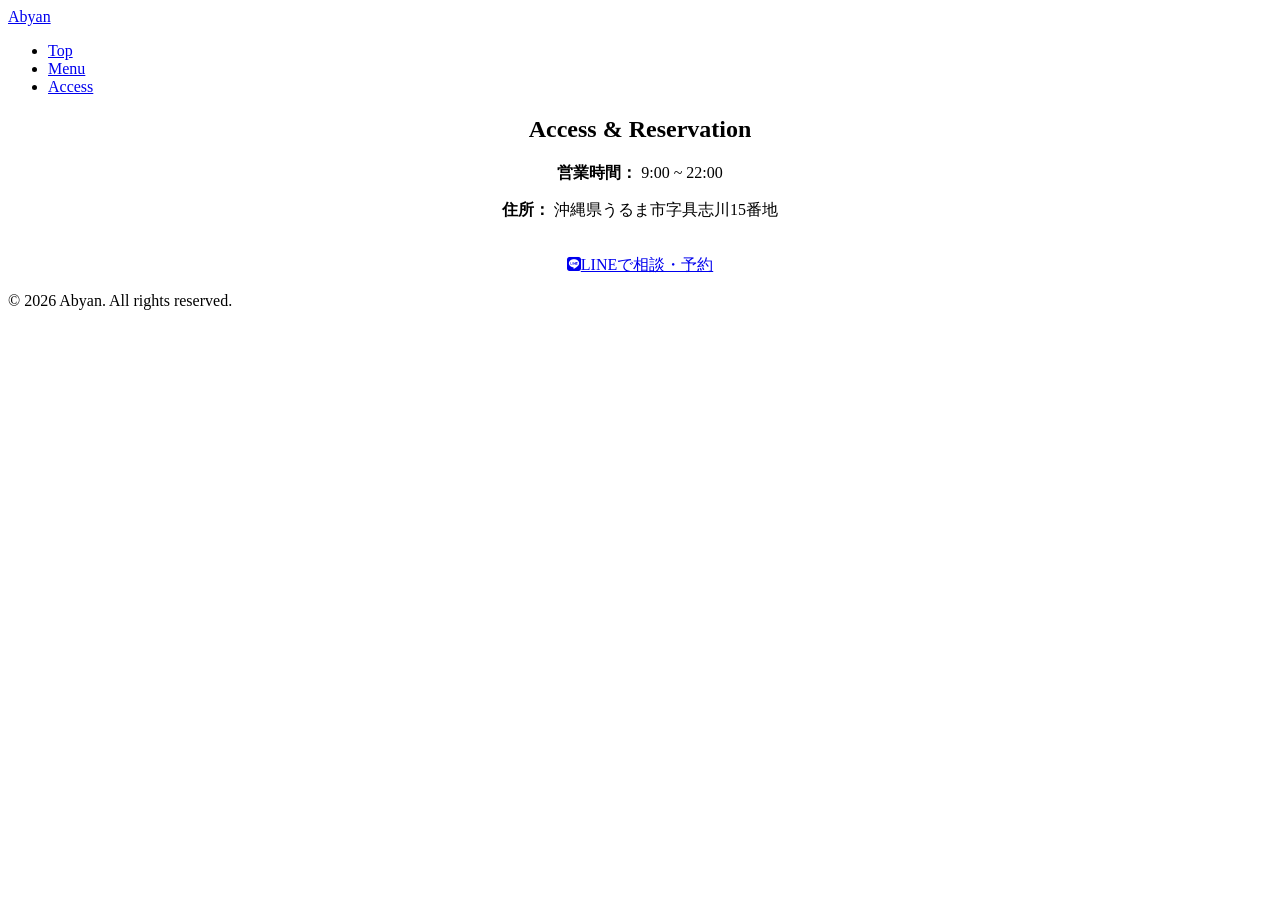
==== access.html @ 02170209 "Add files via upload" ====
<!DOCTYPE html>
<html lang="ja">
<head>
    <meta charset="UTF-8">
    <title>Access | Abyan</title>
    <link rel="stylesheet" href="css/style.css">
    <link rel="stylesheet" href="https://cdnjs.cloudflare.com/ajax/libs/font-awesome/6.0.0/css/all.min.css">
</head>
<body>
    <header>
        <div class="header-inner">
            <a href="index.html" class="logo">Abyan</a>
            <nav>
                <ul>
                    <li><a href="index.html">Top</a></li>
                    <li><a href="menu.html">Menu</a></li>
                    <li><a href="access.html">Access</a></li>
                </ul>
            </nav>
        </div>
    </header>

    <section style="text-align: center;">
        <div class="container">
            <div class="section-title"><h2>Access & Reservation</h2></div>
            <p><strong>営業時間：</strong> 9:00 ~ 22:00</p>
            <p><strong>住所：</strong> 沖縄県うるま市字具志川15番地</p>
            <br>
            <a href="https://line.me/R/ti/p/..." class="cta-button line">
                <i class="fab fa-line"></i>LINEで相談・予約
            </a>
        </div>
    </section>

    <footer>
        <p>&copy; 2026 Abyan. All rights reserved.</p>
    </footer>
</body>
</html>
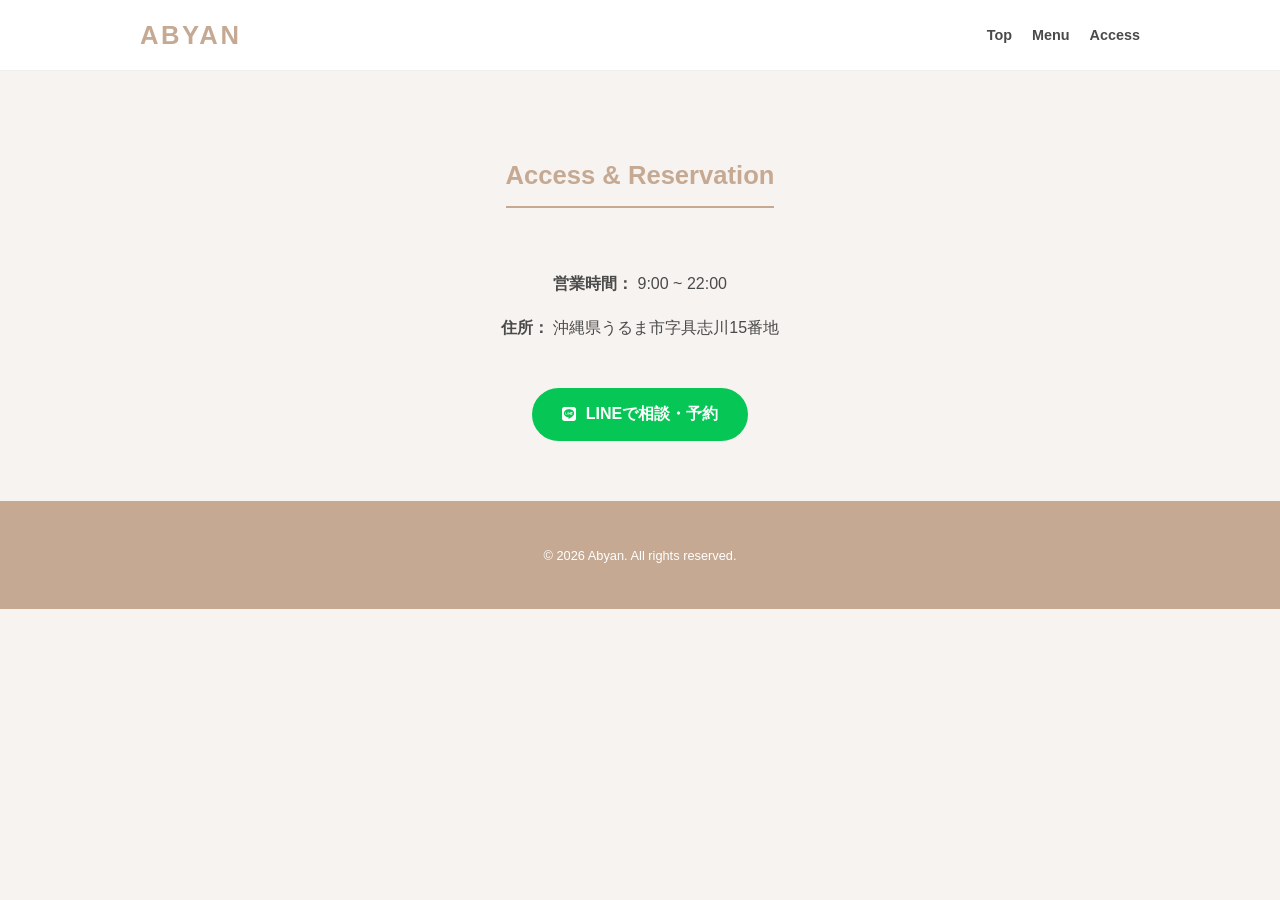
==== commit 41e5fa94: "Fix HTML formatting and update stylesheet path" ====
--- a/access.html
+++ b/access.html
@@ -3,7 +3,7 @@
 <head>
     <meta charset="UTF-8">
     <title>Access | Abyan</title>
-    <link rel="stylesheet" href="css/style.css">
+    <link rel="stylesheet" href="CSS/style.css">
     <link rel="stylesheet" href="https://cdnjs.cloudflare.com/ajax/libs/font-awesome/6.0.0/css/all.min.css">
 </head>
 <body>
@@ -36,4 +36,4 @@
         <p>&copy; 2026 Abyan. All rights reserved.</p>
     </footer>
 </body>
-</html>+</html>
--- a/CSS/style.css
+++ b/CSS/style.css
@@ -0,0 +1,123 @@
+/* 基本設定 */
+:root {
+    --primary-color: #f7f3f0;
+    --accent-color: #c5a992;
+    --line-color: #06C755;
+    --text-color: #4a4a4a;
+    --white: #ffffff;
+}
+
+body {
+    font-family: "Helvetica Neue", Arial, "Hiragino Kaku Gothic ProN", "Hiragino Sans", Meiryo, sans-serif;
+    line-height: 1.8;
+    color: var(--text-color);
+    margin: 0;
+    padding: 0;
+    background-color: var(--primary-color);
+}
+
+.container {
+    width: 92%;
+    max-width: 1000px;
+    margin: 0 auto;
+}
+
+/* ヘッダー */
+header {
+    background-color: var(--white);
+    padding: 12px 0;
+    border-bottom: 1px solid #eee;
+    position: sticky;
+    top: 0;
+    z-index: 100;
+}
+
+.header-inner {
+    display: flex;
+    align-items: center;
+    justify-content: space-between; /* 両端に配置 */
+    width: 90%;
+    max-width: 1000px;
+    margin: 0 auto;
+}
+
+.logo {
+    font-size: 1.6rem;
+    font-weight: bold;
+    letter-spacing: 0.1em;
+    color: var(--accent-color);
+    text-decoration: none;
+    text-transform: uppercase;
+}
+
+/* ナビゲーション */
+nav ul {
+    display: flex;
+    list-style: none;
+    gap: 20px;
+    margin: 0;
+    padding: 0;
+}
+
+nav a {
+    text-decoration: none;
+    color: var(--text-color);
+    font-size: 0.9rem;
+    font-weight: bold;
+}
+
+/* セクション共通 */
+section {
+    padding: 60px 0;
+    background-color: var(--white);
+}
+
+section:nth-child(even) {
+    background-color: var(--primary-color);
+}
+
+.section-title {
+    text-align: center;
+    margin-bottom: 40px;
+}
+
+.section-title h2 {
+    font-size: 1.6rem;
+    color: var(--accent-color);
+    display: inline-block;
+    border-bottom: 2px solid var(--accent-color);
+    padding-bottom: 8px;
+}
+
+/* フッター */
+footer {
+    background-color: var(--accent-color);
+    color: var(--white);
+    text-align: center;
+    padding: 30px 0;
+    font-size: 0.8rem;
+}
+
+/* 共有ボタン */
+.cta-button {
+    display: inline-block;
+    background-color: var(--accent-color);
+    color: var(--white);
+    padding: 12px 30px;
+    text-decoration: none;
+    border-radius: 30px;
+    font-weight: bold;
+}
+
+.cta-button.line {
+    background-color: var(--line-color);
+    display: inline-flex;
+    align-items: center;
+    gap: 10px;
+}
+
+/* スマホ対応 */
+@media (max-width: 768px) {
+    nav { display: none; } /* 簡易化のためスマホではナビを隠すかハンバーガーへ */
+    .logo { font-size: 1.4rem; }
+}
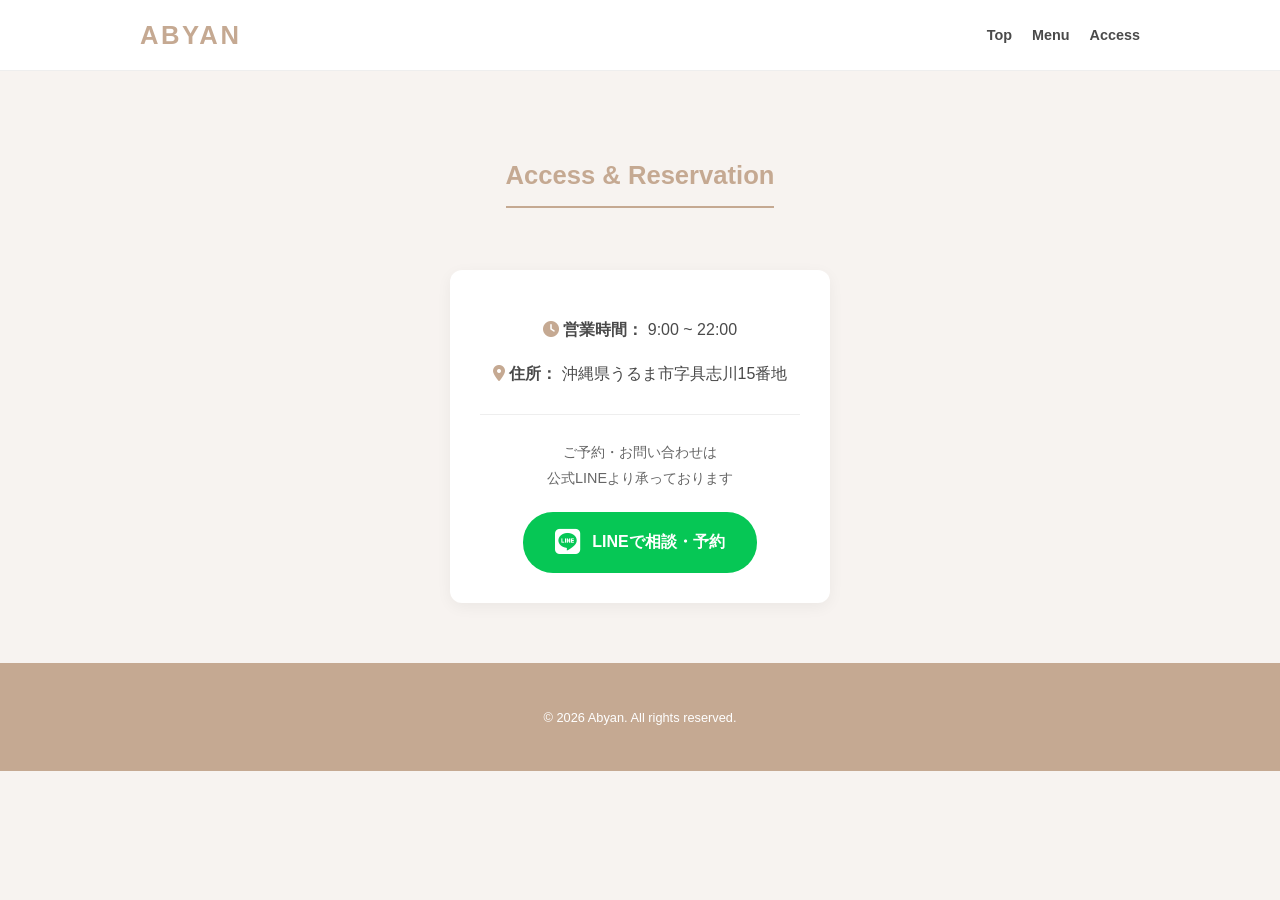
==== commit e28fe63d: "Update access.html" ====
--- a/access.html
+++ b/access.html
@@ -2,6 +2,7 @@
 <html lang="ja">
 <head>
     <meta charset="UTF-8">
+    <meta name="viewport" content="width=device-width, initial-scale=1.0">
     <title>Access | Abyan</title>
     <link rel="stylesheet" href="CSS/style.css">
     <link rel="stylesheet" href="https://cdnjs.cloudflare.com/ajax/libs/font-awesome/6.0.0/css/all.min.css">
@@ -20,16 +21,24 @@
         </div>
     </header>
 
-    <section style="text-align: center;">
+    <section style="text-align: center; padding: 60px 0;">
         <div class="container">
             <div class="section-title"><h2>Access & Reservation</h2></div>
-            <p><strong>営業時間：</strong> 9:00 ~ 22:00</p>
-            <p><strong>住所：</strong> 沖縄県うるま市字具志川15番地</p>
-            <br>
-            <a href="https://line.me/R/ti/p/..." class="cta-button line">
-                <i class="fab fa-line"></i>LINEで相談・予約
-            </a>
-        </div>
+            
+            <div style="background: #fff; padding: 30px; border-radius: 12px; box-shadow: 0 4px 15px rgba(0,0,0,0.05); display: inline-block; min-width: 320px; max-width: 90%;">
+                <p style="margin-bottom: 15px;"><i class="fas fa-clock" style="color: var(--accent-color);"></i> <strong>営業時間：</strong> 9:00 ~ 22:00</p>
+                <p style="margin-bottom: 15px;"><i class="fas fa-map-marker-alt" style="color: var(--accent-color);"></i> <strong>住所：</strong> 沖縄県うるま市字具志川15番地</p>
+                
+                <hr style="border: none; border-top: 1px solid #eee; margin: 25px 0;">
+                
+                <p style="font-size: 0.9rem; color: #666; margin-bottom: 20px;">ご予約・お問い合わせは<br>公式LINEより承っております</p>
+                
+                <a href="https://lin.ee/RJEkskt" class="cta-button line" style="background-color: #06C755; text-decoration: none; color: white; padding: 16px 32px; border-radius: 30px; display: inline-flex; align-items: center; gap: 12px; font-weight: bold; transition: opacity 0.3s;">
+                    <i class="fab fa-line" style="font-size: 1.8rem;"></i> LINEで相談・予約
+                </a>
+            </div>
+            
+            </div>
     </section>
 
     <footer>
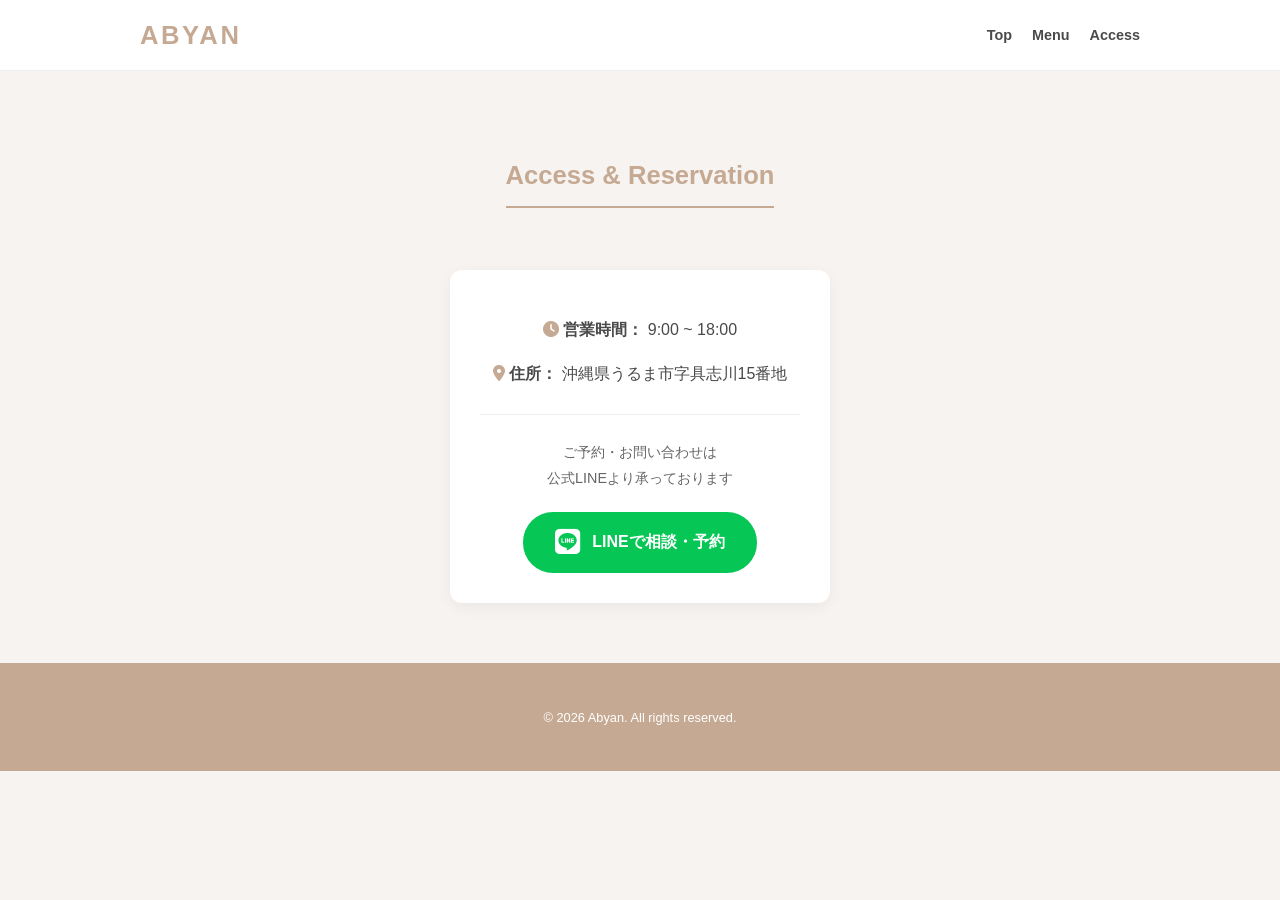
==== commit 87612458: "Update access.html" ====
--- a/access.html
+++ b/access.html
@@ -26,7 +26,7 @@
             <div class="section-title"><h2>Access & Reservation</h2></div>
             
             <div style="background: #fff; padding: 30px; border-radius: 12px; box-shadow: 0 4px 15px rgba(0,0,0,0.05); display: inline-block; min-width: 320px; max-width: 90%;">
-                <p style="margin-bottom: 15px;"><i class="fas fa-clock" style="color: var(--accent-color);"></i> <strong>営業時間：</strong> 9:00 ~ 22:00</p>
+                <p style="margin-bottom: 15px;"><i class="fas fa-clock" style="color: var(--accent-color);"></i> <strong>営業時間：</strong> 9:00 ~ 18:00</p>
                 <p style="margin-bottom: 15px;"><i class="fas fa-map-marker-alt" style="color: var(--accent-color);"></i> <strong>住所：</strong> 沖縄県うるま市字具志川15番地</p>
                 
                 <hr style="border: none; border-top: 1px solid #eee; margin: 25px 0;">
